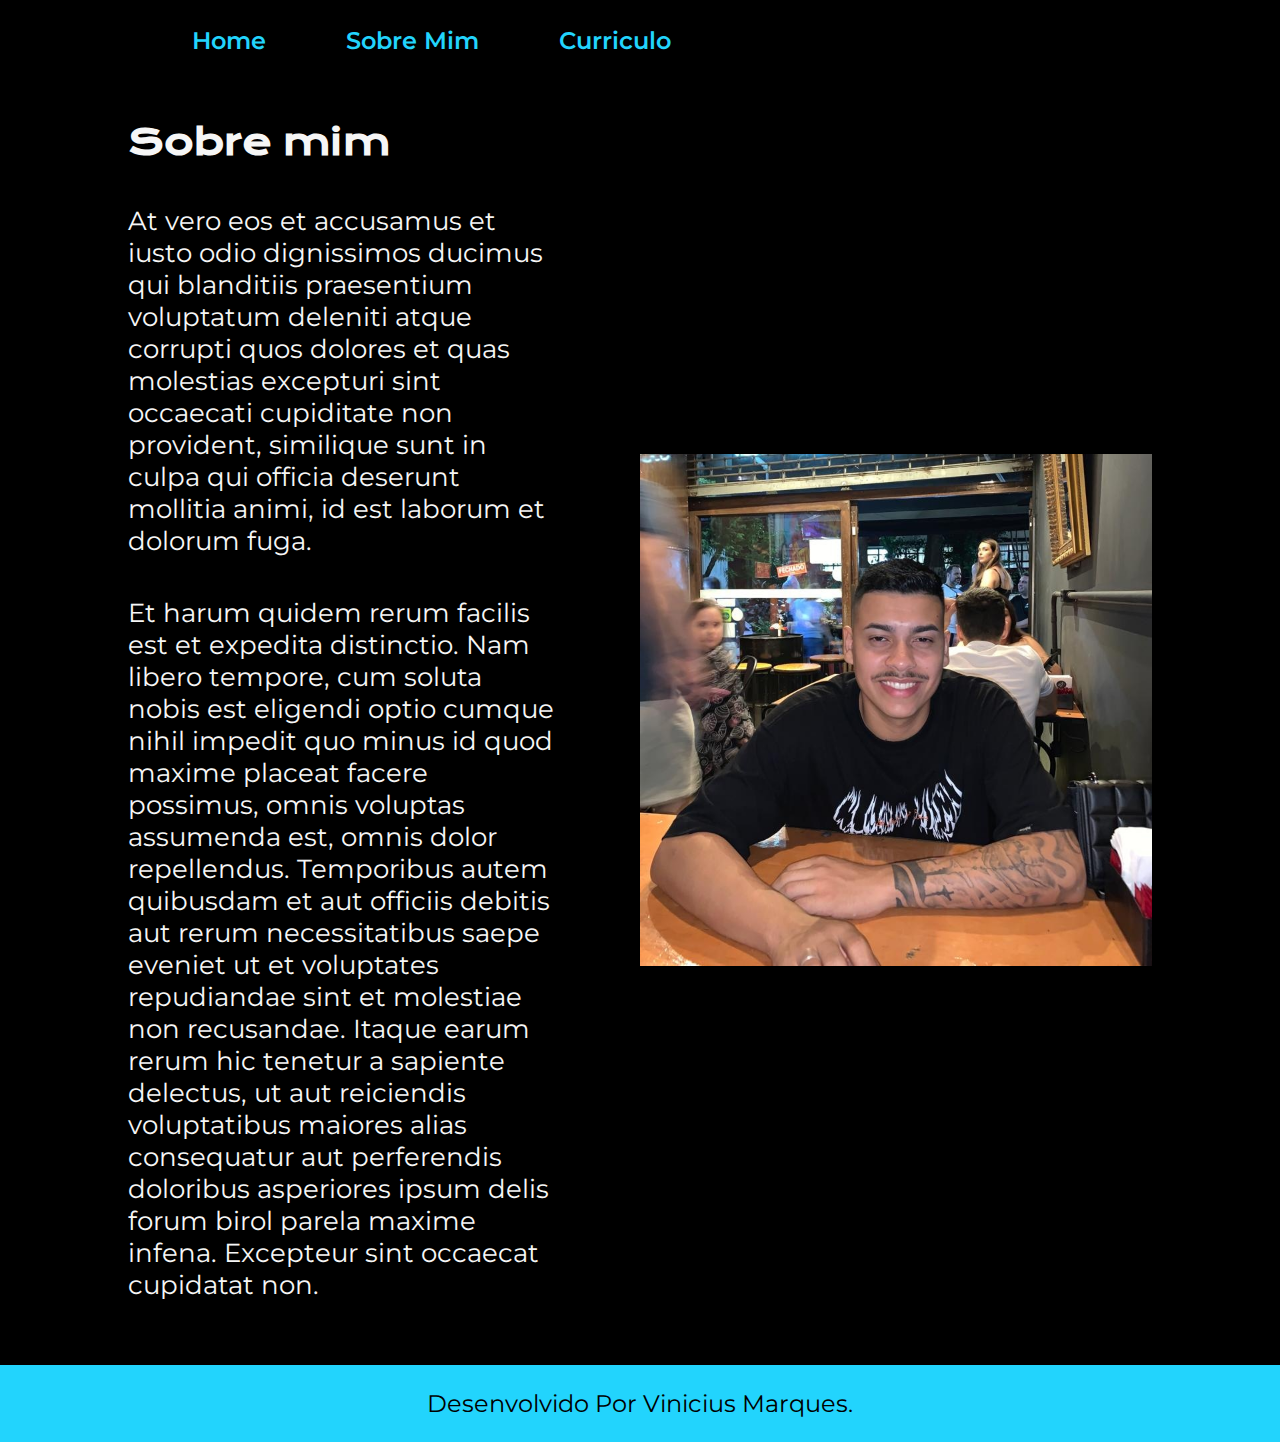
==== about.html @ 51edb6ab "atualização" ====
<!DOCTYPE html>
<html lang="pt-br">
<head>
  <meta charset="UTF-8">
  <meta http-equiv="X-UA-Compatible" content="IE=edge">
  <meta name="viewport" content="width=device-width, initial-scale=1.0">
  <link rel="stylesheet" href="style/style.css">
  <title>Sobre Mim</title>
</head>
<body>
  <header class="cabecalho">
    <nav class="cabecalho__1">
      <a class="cabecalho__conteudo" href="index.html">Home</a>
      <a class="cabecalho__conteudo" href="about.html">Sobre Mim</a>
      <a class="cabecalho__conteudo" href="Curriculum.html">Curriculo</a>
    </nav>
  </header>
  <main class="apresentacao">
    <section class="apresentacao__conteudo">
      <h1 class="titulo">Sobre mim</strong></h1>
      <p class="paragrafo">At vero eos et accusamus et iusto odio dignissimos ducimus qui blanditiis praesentium voluptatum deleniti atque corrupti quos dolores et quas molestias excepturi sint occaecati cupiditate non provident, similique sunt in culpa qui officia deserunt mollitia animi, id est laborum et dolorum fuga.</p>
      <p class="paragrafo">Et harum quidem rerum facilis est et expedita distinctio. Nam libero tempore, cum soluta nobis est eligendi optio cumque nihil impedit quo minus id quod maxime placeat facere possimus, omnis voluptas assumenda est, omnis dolor repellendus. Temporibus autem quibusdam et aut officiis debitis aut rerum necessitatibus saepe eveniet ut et voluptates repudiandae sint et molestiae non recusandae. Itaque earum rerum hic tenetur a sapiente delectus, ut aut reiciendis voluptatibus maiores alias consequatur aut perferendis doloribus asperiores ipsum delis forum birol parela maxime infena. Excepteur sint occaecat cupidatat non.</p>
    </section>
    <img class="apresentacao__img" src="img/vinicius.png.jpg" alt="imagem">  
  </main>
  <footer class="roda-pe">
    <p>Desenvolvido Por Vinicius Marques.</p>
  </footer>
</body>
</html>
---- style/style.css ----
@import url("https://fonts.googleapis.com/css2?family=Krona+One&display=swap");

@import url("https://fonts.googleapis.com/css2?family=Montserrat:ital@0;1&display=swap");

@import url("https://fonts.googleapis.com/css2?family=Montserrat:ital,wght@0,600;1,600&display=swap");

* {
  margin: 0%;
  padding: 0%;
}

:root {
  --cor-primaria: #000000;
  --cor-secundaria: #f6f6f6;
  --cor-terciaria: #22d4fd;
  --cor-quartenaria: #272727;

  --font-primaria: "Krona One", sans-serif;
  --font-sucundaria: "Montserrat", sans-serif;
}

body {
  box-sizing: border-box;
  background-color: var(--cor-primaria);
  color: var(--cor-secundaria);
}

.cabecalho {
  padding: 2% 0% 0% 15%;
}

.cabecalho__1 {
  display: flex;
  gap: 80px;
}

.cabecalho__conteudo {
  font-family: var(--font-sucundaria);
  font-size: 1.5rem;
  font-weight: 600;
  color: var(--cor-terciaria);
  text-decoration: none;
}

.apresentacao {
  padding: 5% 10%;
  display: flex;
  align-items: center;
  justify-content: space-between;
  gap: 82px;
}

.apresentacao__conteudo {
  width: 50%;
  display: flex;
  flex-direction: column;
  gap: 40px;
}

.titulo {
  font-size: 2.25rem;
  font-family: var(--font-primaria);
}

.titulo__1 {
  font-family: var(--font-primaria);
  padding: 10px 0px;
}

.titulo__1__1 {
  font-family: var(--font-primaria);
  padding: 10px 0px;
  color: var(--cor-terciaria);
}

.titulo__1__3 {
  font-family: var(--font-sucundaria);
  padding: 0px 0px;
  color: var(--cor-terciaria);
  text-decoration: none;
}

.paragrafo {
  font-size: 1.62rem;
  font-family: var(--font-sucundaria);
}

.paragrafo__2 {
  font-family: var(--font-sucundaria);
  padding: 10px 0px;
}

.paragrafo__2__1 {
  font-family: var(--font-sucundaria);
  padding: 0px 0px;
}

.estudos {
  padding: 20px 0px;
}

.botoes {
  display: flex;
  flex-direction: column;
  justify-content: space-between;
  align-items: center;
  gap: 32px;
}

.titulo__botoes {
  font-family: var(--font-primaria);
  font-weight: 400;
  font-size: 1.5rem;
}

.links {
  display: flex;
  justify-content: center;
  gap: 16px;
  border: 2px solid var(--cor-terciaria);
  width: 50%;
  text-align: center;
  border-radius: 8px;
  font-size: 1.5rem;
  font-weight: 600;
  padding: 21.5px 0;
  text-decoration: none;
  color: var(--cor-secundaria);
  font-family: var(--font-sucundaria);
}

.links:hover {
  background-color: var(--cor-quartenaria);
}

.links__2 {
  color: var(--cor-secundaria);
  border: 2px solid var(--cor-terciaria);
  gap: 5px;
  padding: 1px 5px;
  text-decoration: none;
  font-family: var(--font-sucundaria);
}
.links__2:hover {
  background-color: var(--cor-quartenaria);
}

.img__botoes {
  width: 32px;
  height: 32px;
}

h1 {
  font-weight: bold;
}

.titulo-destaque {
  color: var(--cor-terciaria);
}

.apresentacao__img {
  width: 50%;
  height: 50%;
}

.roda-pe {
  padding: 24px;
  color: var(--cor-primaria);
  background-color: var(--cor-terciaria);
  text-align: center;
  font-family: var(--font-sucundaria);
  font-size: 1.5rem;
  font-weight: 400;
}

@media (max-width: 768px) {
  .cabecalho {
    padding: 5% 5%;
  }

  .cabecalho__1 {
    flex-direction: column;
    gap: 20px;
  }

  .apresentacao {
    flex-direction: column;
    padding: 5% 5%;
  }

  .apresentacao__conteudo {
    width: 100%;
  }

  .titulo {
    font-size: 1.8rem;
  }

  .paragrafo {
    font-size: 1.2rem;
  }

  .botoes {
    gap: 16px;
  }

  .links {
    width: 100%;
    padding: 15px 0;
    font-size: 1.25rem;
  }

  .apresentacao__img {
    display: none;
    width: 100%;
    height: auto;
    margin-top: 20px;
  }

  .roda-pe {
    font-size: 1.25rem;
    padding: 16px;
  }
}
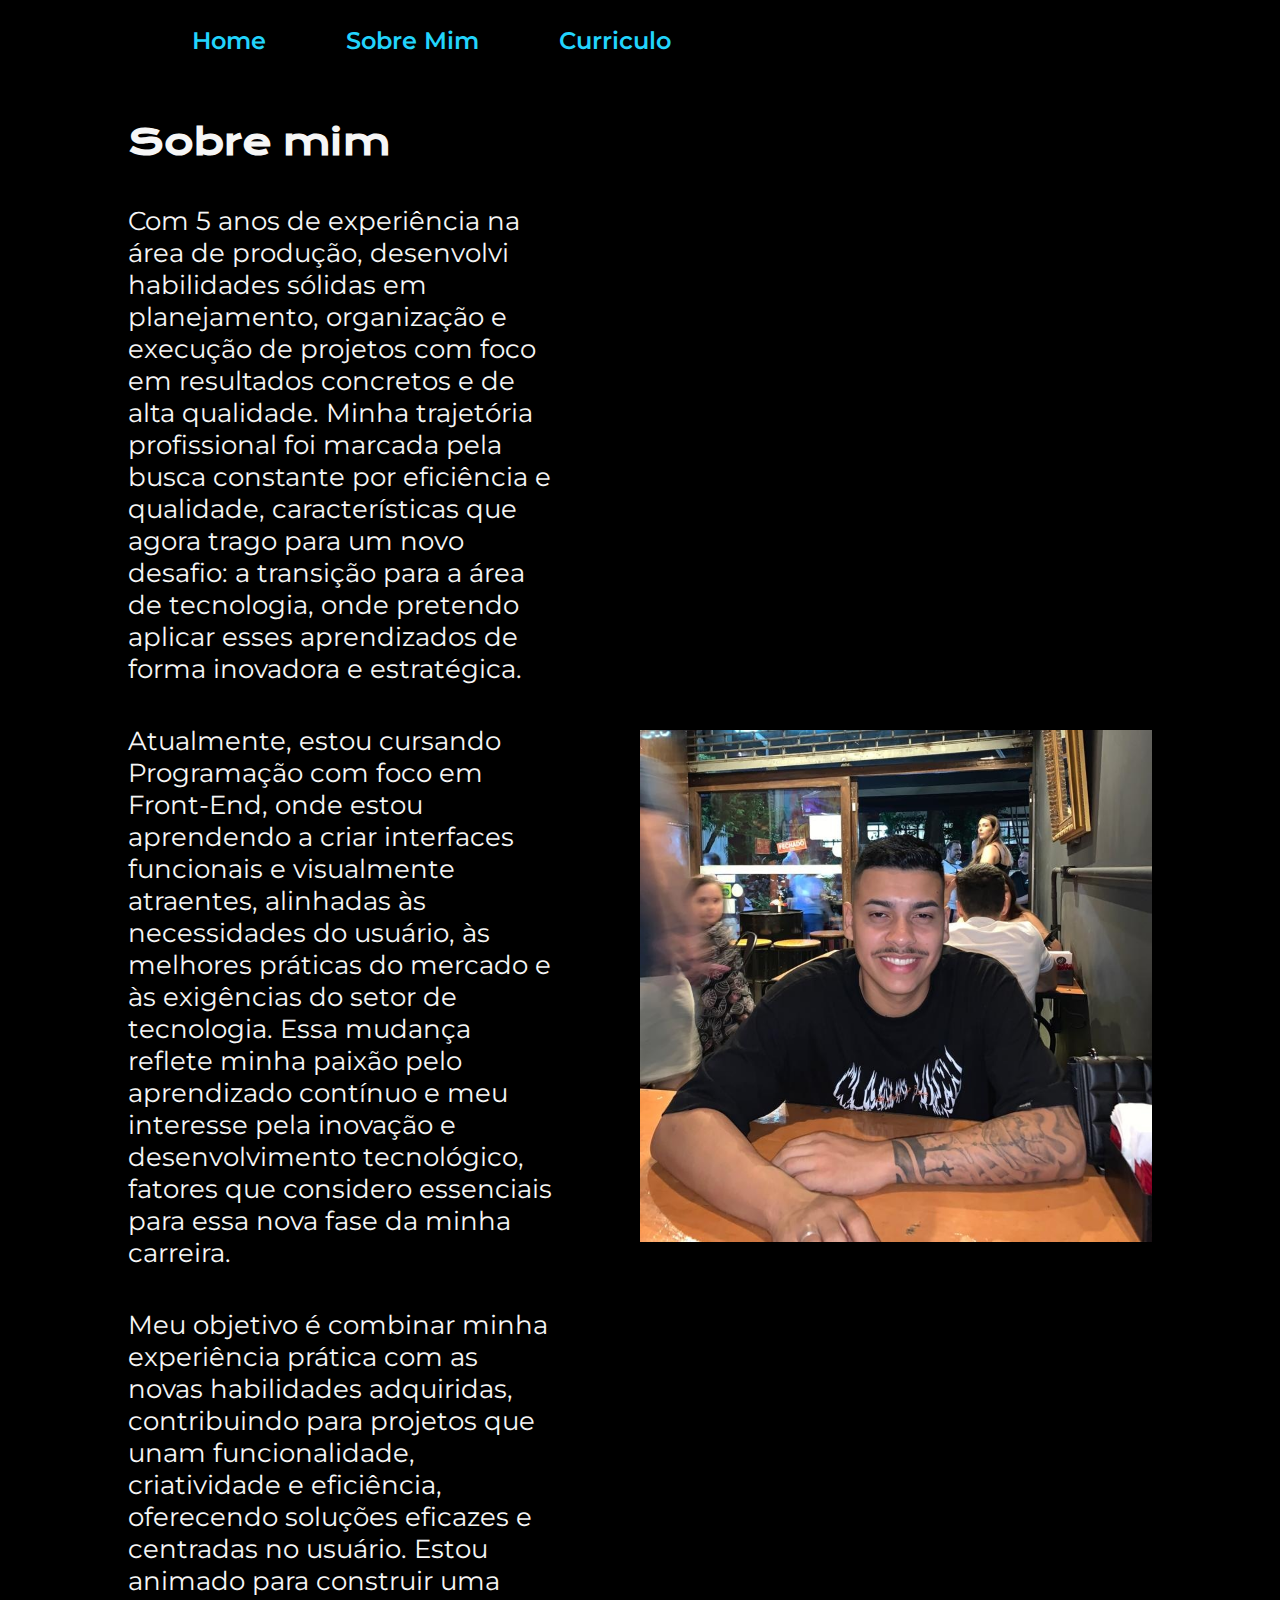
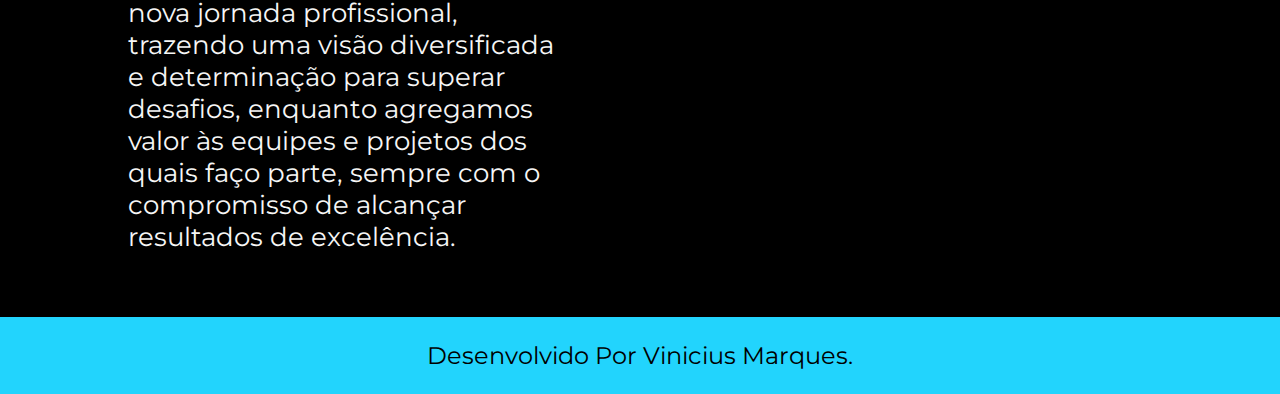
==== commit d084d47b: "atualização" ====
--- a/about.html
+++ b/about.html
@@ -18,8 +18,9 @@
   <main class="apresentacao">
     <section class="apresentacao__conteudo">
       <h1 class="titulo">Sobre mim</strong></h1>
-      <p class="paragrafo">At vero eos et accusamus et iusto odio dignissimos ducimus qui blanditiis praesentium voluptatum deleniti atque corrupti quos dolores et quas molestias excepturi sint occaecati cupiditate non provident, similique sunt in culpa qui officia deserunt mollitia animi, id est laborum et dolorum fuga.</p>
-      <p class="paragrafo">Et harum quidem rerum facilis est et expedita distinctio. Nam libero tempore, cum soluta nobis est eligendi optio cumque nihil impedit quo minus id quod maxime placeat facere possimus, omnis voluptas assumenda est, omnis dolor repellendus. Temporibus autem quibusdam et aut officiis debitis aut rerum necessitatibus saepe eveniet ut et voluptates repudiandae sint et molestiae non recusandae. Itaque earum rerum hic tenetur a sapiente delectus, ut aut reiciendis voluptatibus maiores alias consequatur aut perferendis doloribus asperiores ipsum delis forum birol parela maxime infena. Excepteur sint occaecat cupidatat non.</p>
+      <p class="paragrafo">Com 5 anos de experiência na área de produção, desenvolvi habilidades sólidas em planejamento, organização e execução de projetos com foco em resultados concretos e de alta qualidade. Minha trajetória profissional foi marcada pela busca constante por eficiência e qualidade, características que agora trago para um novo desafio: a transição para a área de tecnologia, onde pretendo aplicar esses aprendizados de forma inovadora e estratégica.</p>
+      <p class="paragrafo">Atualmente, estou cursando Programação com foco em Front-End, onde estou aprendendo a criar interfaces funcionais e visualmente atraentes, alinhadas às necessidades do usuário, às melhores práticas do mercado e às exigências do setor de tecnologia. Essa mudança reflete minha paixão pelo aprendizado contínuo e meu interesse pela inovação e desenvolvimento tecnológico, fatores que considero essenciais para essa nova fase da minha carreira.</p>
+      <p class="paragrafo">Meu objetivo é combinar minha experiência prática com as novas habilidades adquiridas, contribuindo para projetos que unam funcionalidade, criatividade e eficiência, oferecendo soluções eficazes e centradas no usuário. Estou animado para construir uma nova jornada profissional, trazendo uma visão diversificada e determinação para superar desafios, enquanto agregamos valor às equipes e projetos dos quais faço parte, sempre com o compromisso de alcançar resultados de excelência.</p>
     </section>
     <img class="apresentacao__img" src="img/vinicius.png.jpg" alt="imagem">  
   </main>
--- a/style/style.css
+++ b/style/style.css
@@ -176,6 +176,7 @@
 @media (max-width: 768px) {
   .cabecalho {
     padding: 5% 5%;
+    border: 1px solid var(--cor-terciaria);
   }
 
   .cabecalho__1 {
@@ -184,7 +185,7 @@
   }
 
   .apresentacao {
-    flex-direction: column;
+    flex-direction: column-reverse;
     padding: 5% 5%;
   }
 
@@ -211,7 +212,6 @@
   }
 
   .apresentacao__img {
-    display: none;
     width: 100%;
     height: auto;
     margin-top: 20px;
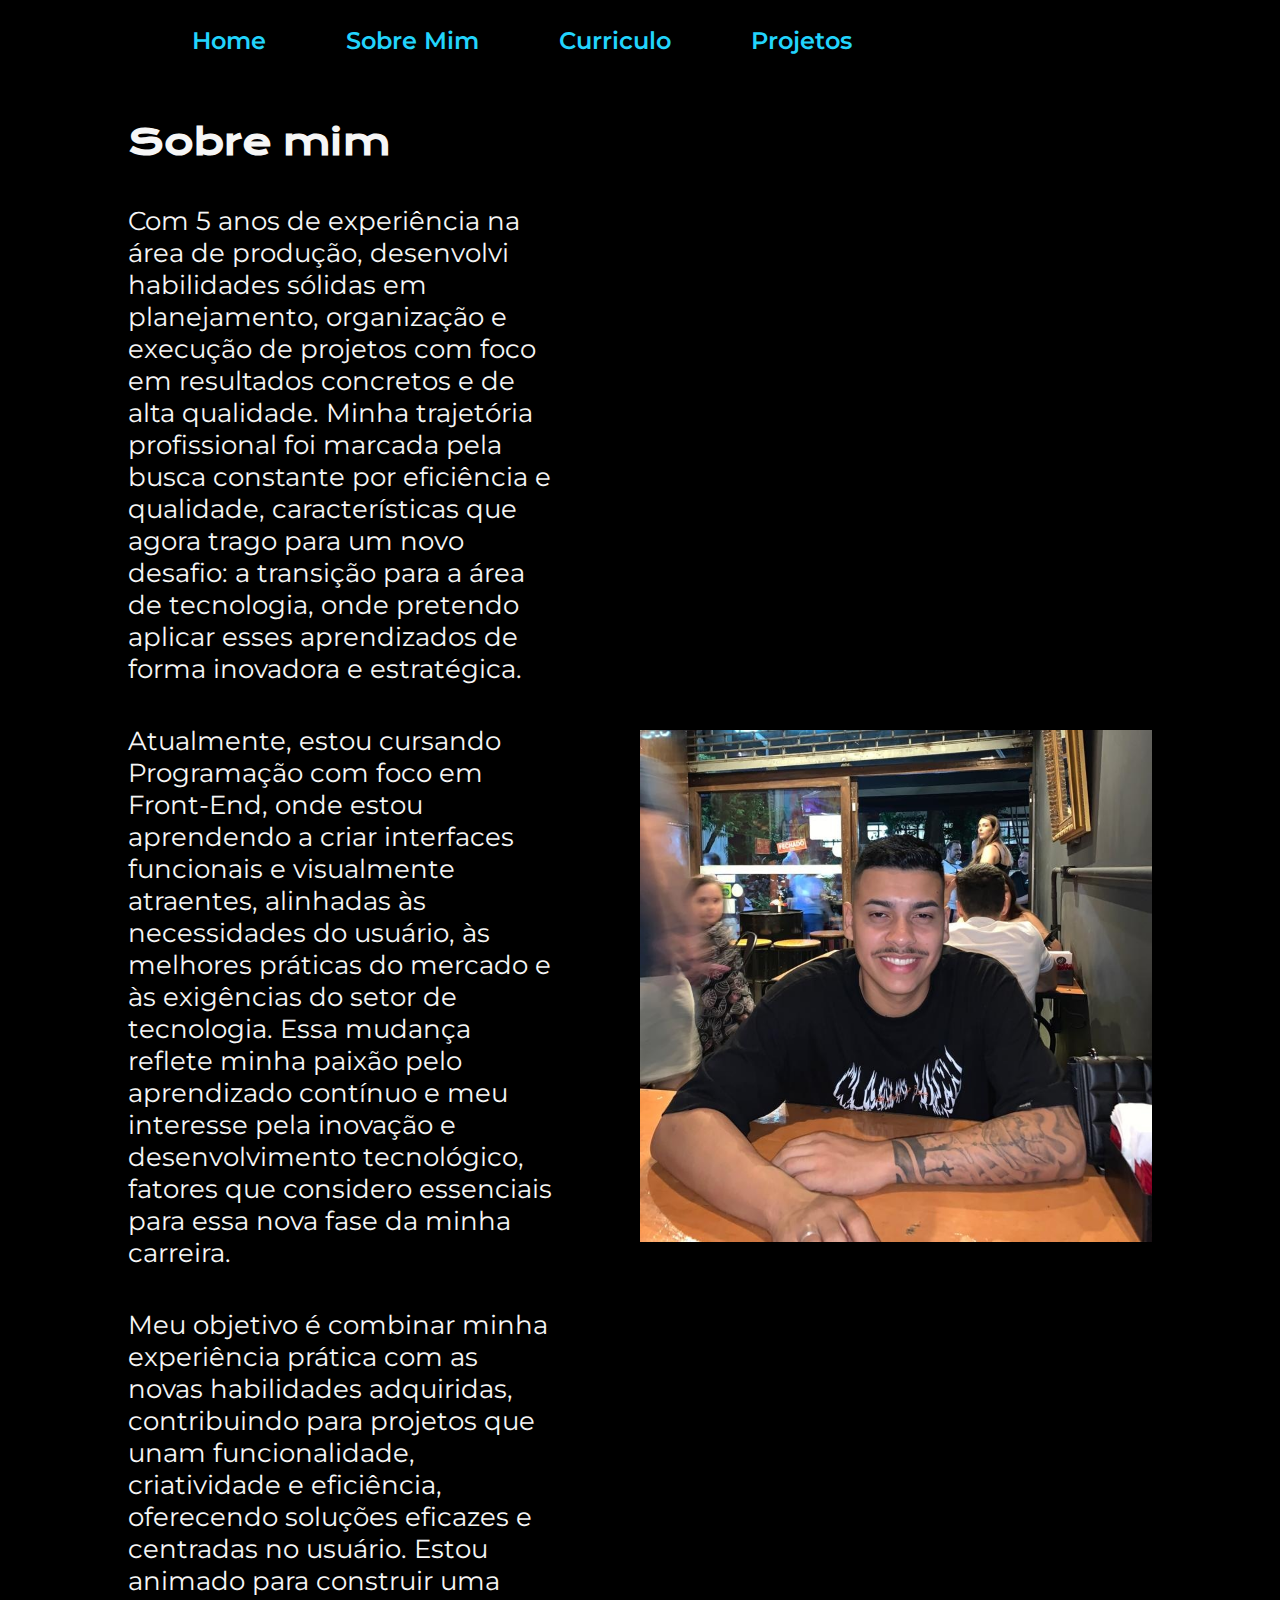
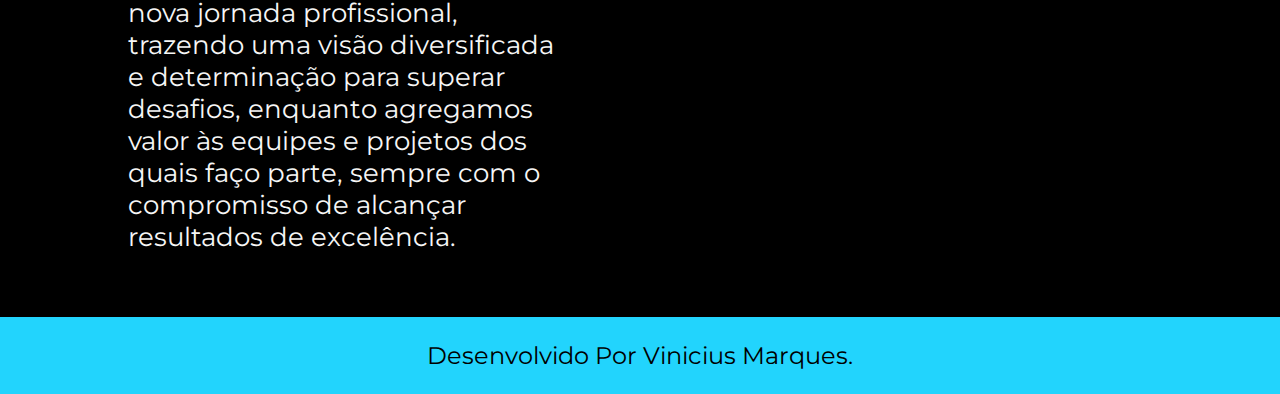
==== commit f3504e49: "atualização geral e criação do arquivo project.html" ====
--- a/about.html
+++ b/about.html
@@ -13,6 +13,7 @@
       <a class="cabecalho__conteudo" href="index.html">Home</a>
       <a class="cabecalho__conteudo" href="about.html">Sobre Mim</a>
       <a class="cabecalho__conteudo" href="Curriculum.html">Curriculo</a>
+      <a class="cabecalho__conteudo" href="project.html">Projetos</a>
     </nav>
   </header>
   <main class="apresentacao">
--- a/style/style.css
+++ b/style/style.css
@@ -50,7 +50,8 @@
   gap: 82px;
 }
 
-.apresentacao__conteudo {
+.apresentacao__conteudo,
+.textos {
   width: 50%;
   display: flex;
   flex-direction: column;
@@ -73,14 +74,20 @@
   color: var(--cor-terciaria);
 }
 
-.titulo__1__3 {
+.titulo__1__3,
+.link-projetos {
   font-family: var(--font-sucundaria);
   padding: 0px 0px;
   color: var(--cor-terciaria);
   text-decoration: none;
 }
 
-.paragrafo {
+.link-projetos {
+  font-size: 1.25rem;
+}
+
+.paragrafo,
+.texto-projetos {
   font-size: 1.62rem;
   font-family: var(--font-sucundaria);
 }
@@ -163,6 +170,23 @@
   height: 50%;
 }
 
+.lista-projetos {
+  margin: 0 0 2em 0;
+  border: 1px solid var(--cor-terciaria);
+  padding: 1em;
+}
+
+.lista {
+  list-style-type: none;
+}
+
+.paragrafos-projetos {
+  font-size: 1rem;
+  font-family: var(--font-sucundaria);
+  color: var(--cor-secundaria);
+  margin: 0.5em 0 0 0;
+}
+
 .roda-pe {
   padding: 24px;
   color: var(--cor-primaria);
@@ -189,8 +213,13 @@
     padding: 5% 5%;
   }
 
-  .apresentacao__conteudo {
+  .apresentacao__conteudo,
+  .textos {
     width: 100%;
+  }
+
+  .titulo {
+    padding-top: 2em;
   }
 
   .titulo {
@@ -217,6 +246,11 @@
     margin-top: 20px;
   }
 
+  .apresentacao__projetos {
+    flex-direction: column;
+    padding: 5% 5%;
+  }
+
   .roda-pe {
     font-size: 1.25rem;
     padding: 16px;
